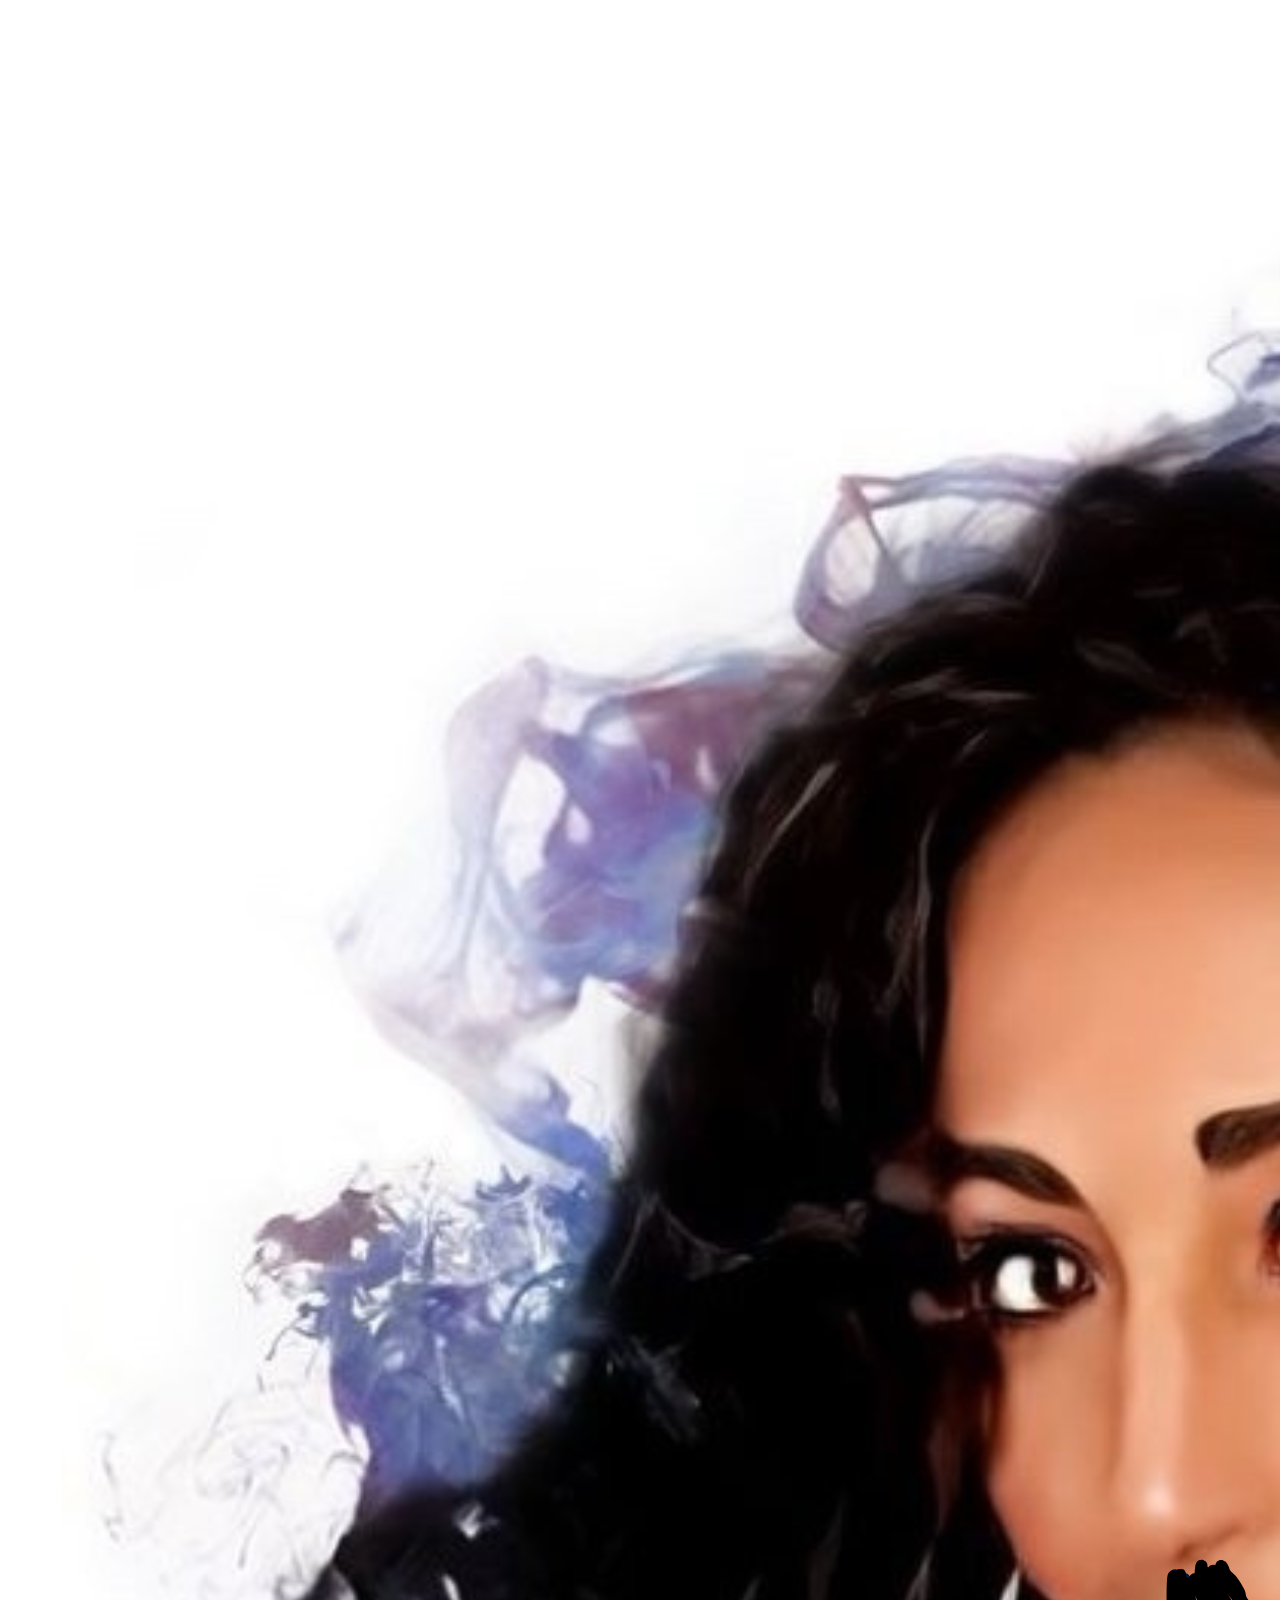
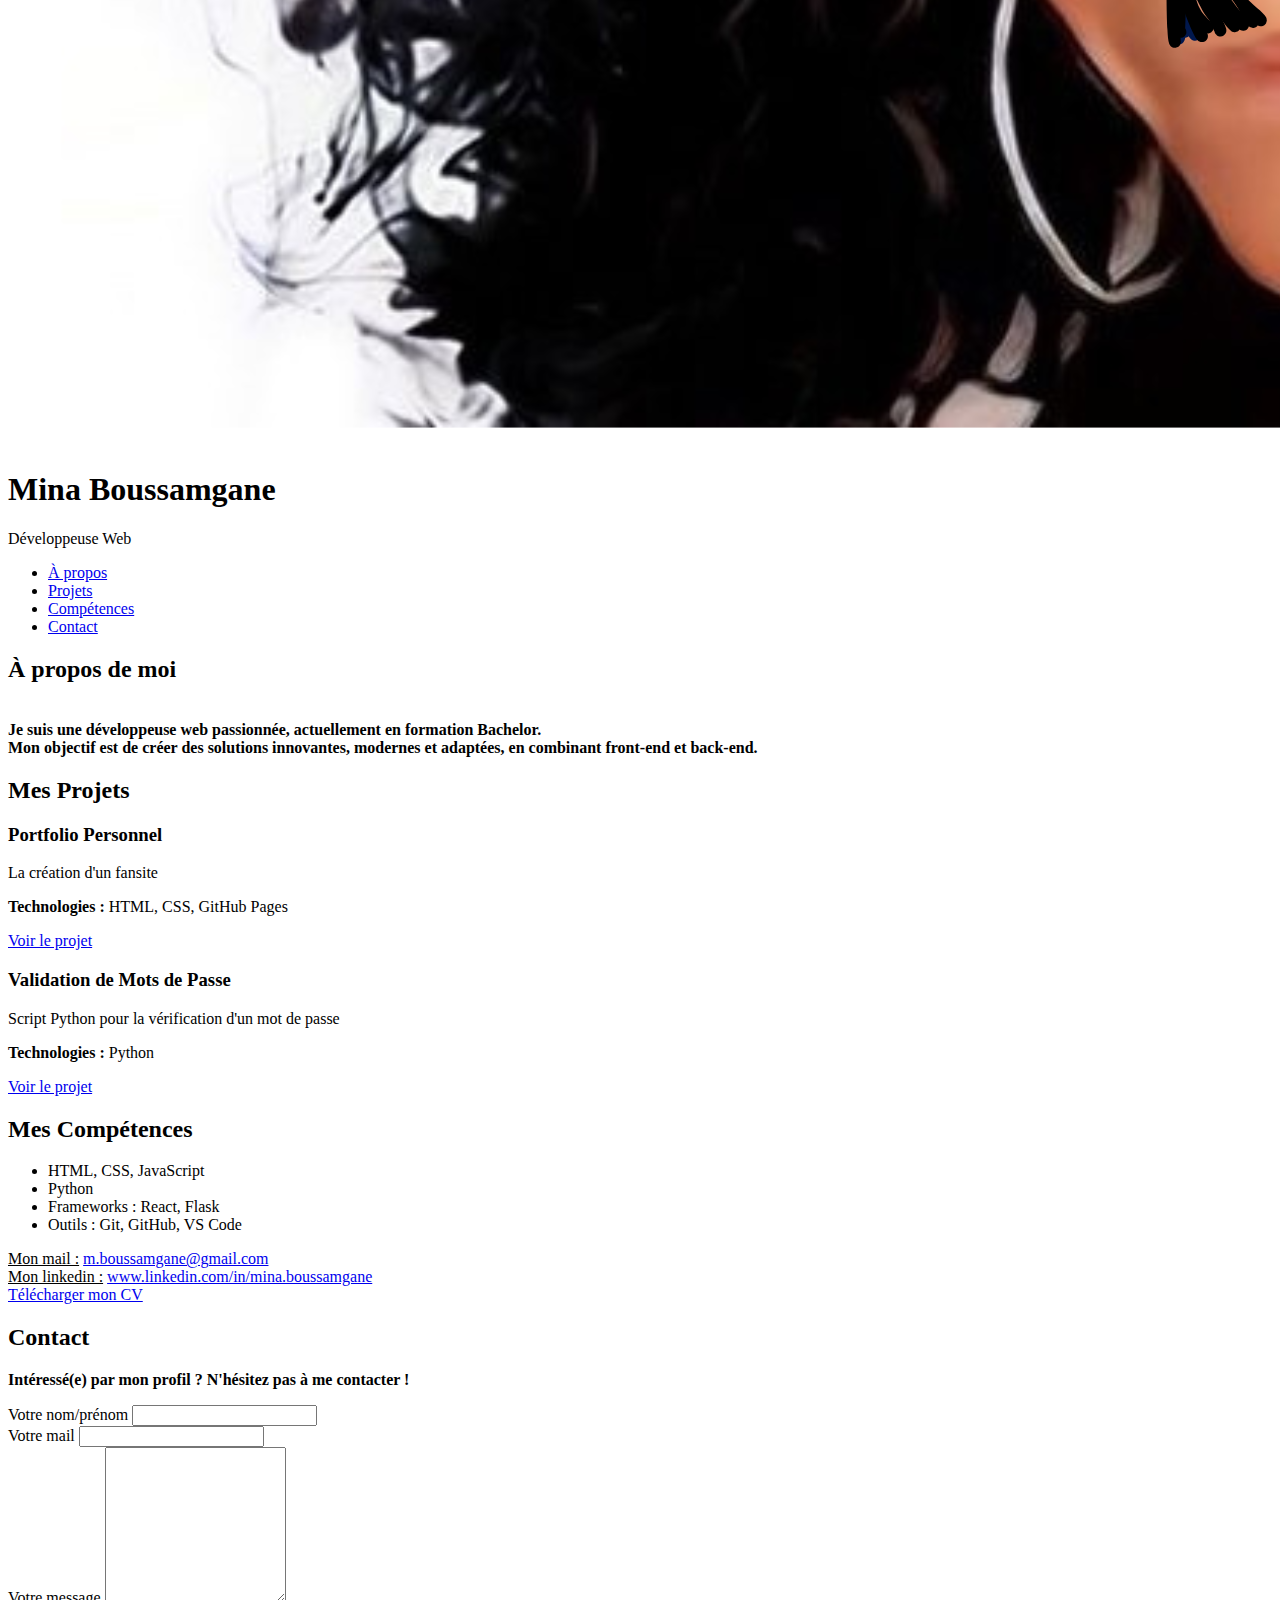
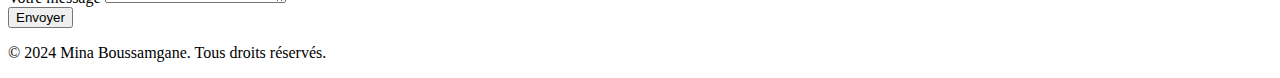
==== portfolio.html @ cf0d4e97 "Description des modifications" ====
<!DOCTYPE html>
<html lang="fr">
<head>
    <meta charset="UTF-8">
    <meta name="viewport" content="width=device-width, initial-scale=1.0">
    <title>Portfolio de Mina Boussamgane</title>
    <link rel="stylesheet" href="portfolio.css">
</head>
<body>
    <header class="banner">
        <div class="header-content">
            <img src="photo toon me 2.png" alt="Photo" class="profile-photo">
            <div class="header-text">
                <h1>Mina Boussamgane</h1>
                <p>Développeuse Web</p>
                <nav>
                    <ul>
                        <li><a href="#about">À propos</a></li>
                        <li><a href="#projects">Projets</a></li>
                        <li><a href="#skills">Compétences</a></li>
                        <li><a href="#contact">Contact</a></li>
                    </ul>
                </nav>
            </div>
        </div>
    </header>

    <main>
        <section id="about" class="section">
            <div class="container">
                <h2>À propos de moi</h2>
                <p><b><br>Je suis une développeuse web passionnée, actuellement en formation Bachelor.</br>
                    Mon objectif est de créer des solutions innovantes, modernes et adaptées, en combinant front-end et back-end.</b></p>
            </div>
        </section>

        <section id="projects" class="section">
            <div class="container">
                <h2>Mes Projets</h2>
                <div class="project">
                    <h3>Portfolio Personnel</h3>
                    <p>La création d'un fansite</p>
                    <p><strong>Technologies :</strong> HTML, CSS, GitHub Pages</p>
                    <a href="https://fr.wikipedia.org/wiki/Adolf_Hitler" target="_blank">Voir le projet</a>
                </div>
                <div class="project">
                    <h3>Validation de Mots de Passe</h3>
                    <p>Script Python pour la vérification d'un mot de passe</p>
                    <p><strong>Technologies :</strong> Python</p>
                    <a href="https://fr.wikipedia.org/wiki/Adolf_Hitler" target="_blank">Voir le projet</a>
                </div>
            </div>
        </section>

        <section id="skills" class="section">
            <div class="container">
                <h2>Mes Compétences</h2>
                <ul>
                    <li>HTML, CSS, JavaScript</li>
                    <li>Python</li>
                    <li>Frameworks : React, Flask</li>
                    <li>Outils : Git, GitHub, VS Code</li>
                </ul>
                <div class="contact-links">
                    <li><u>Mon mail :</u> <a href="https://fr.wikipedia.org/wiki/Adolf_Hitler">m.boussamgane@gmail.com</a></li>
                    <li><u>Mon linkedin :</u> <a href="https://fr.wikipedia.org/wiki/Adolf_Hitler" target="_blank">www.linkedin.com/in/mina.boussamgane</a></li>
                    <a href="https://fr.wikipedia.org/wiki/Adolf_Hitler" download>Télécharger mon CV</a>
                </div>
            </div>
        </section>
        
        <!-- Contact Section -->
<section id="contact" class="contact section">

    <!-- Section Title -->
    <div class="container section-title" data-aos="fade-up">
      <h2>Contact</h2>
      <p><b>Intéressé(e) par mon profil ? N'hésitez pas à me contacter !</b></p>
    </div><!-- End Section Title -->

    <div class="container" data-aos="fade-up" data-aos-delay="100">

        <div class="formulaire">
          <form action="forms/contact.php" method="post" class="form" data-aos="fade-up"
            data-aos-delay="200">

              <div class="name"
                  for="name-field" class="pb-2">Votre nom/prénom
                  <input type="text" name="name" id="name-field" class="form-control" required="">
                </div>
                <div class="mail"
                  for="email-field" class="pb-2">Votre mail 
                  <input type="email" class="form-control" name="email" id="email-field" required="">
                </div>

                <div class="message"
                  for="message-field" class="pb-2">Votre message 
                <textarea class="form-control" name="message" rows="10" id="message-field" required=""></textarea>
                </div>
                <button type="submit">Envoyer</button>
              </div>
            </form>
        </div><!-- End Contact Form -->

      <!-- </div> -->

    </div>

  </section><!-- /Contact Section -->
</main>

<footer>
    <div class="container">
        <p>&copy; 2024 Mina Boussamgane. Tous droits réservés.</p>
    </div>
</footer>
</body>
</html>
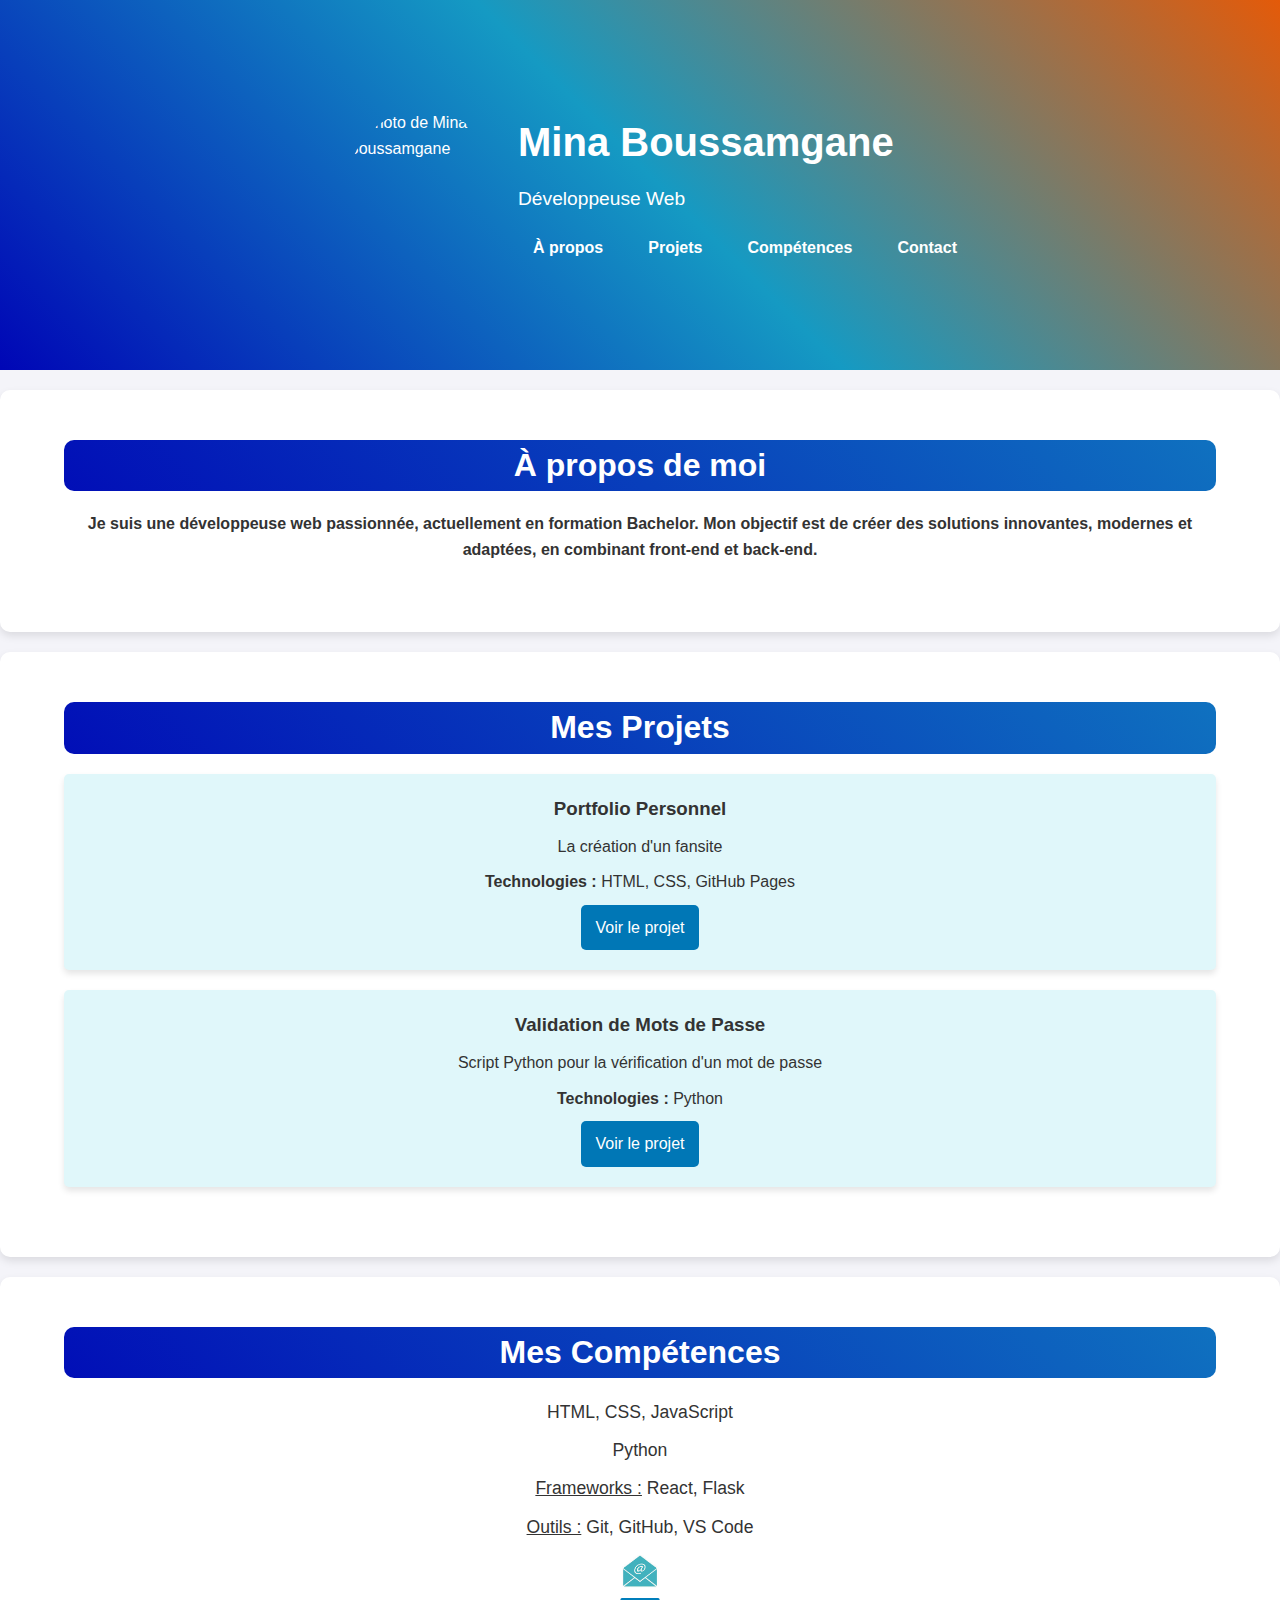
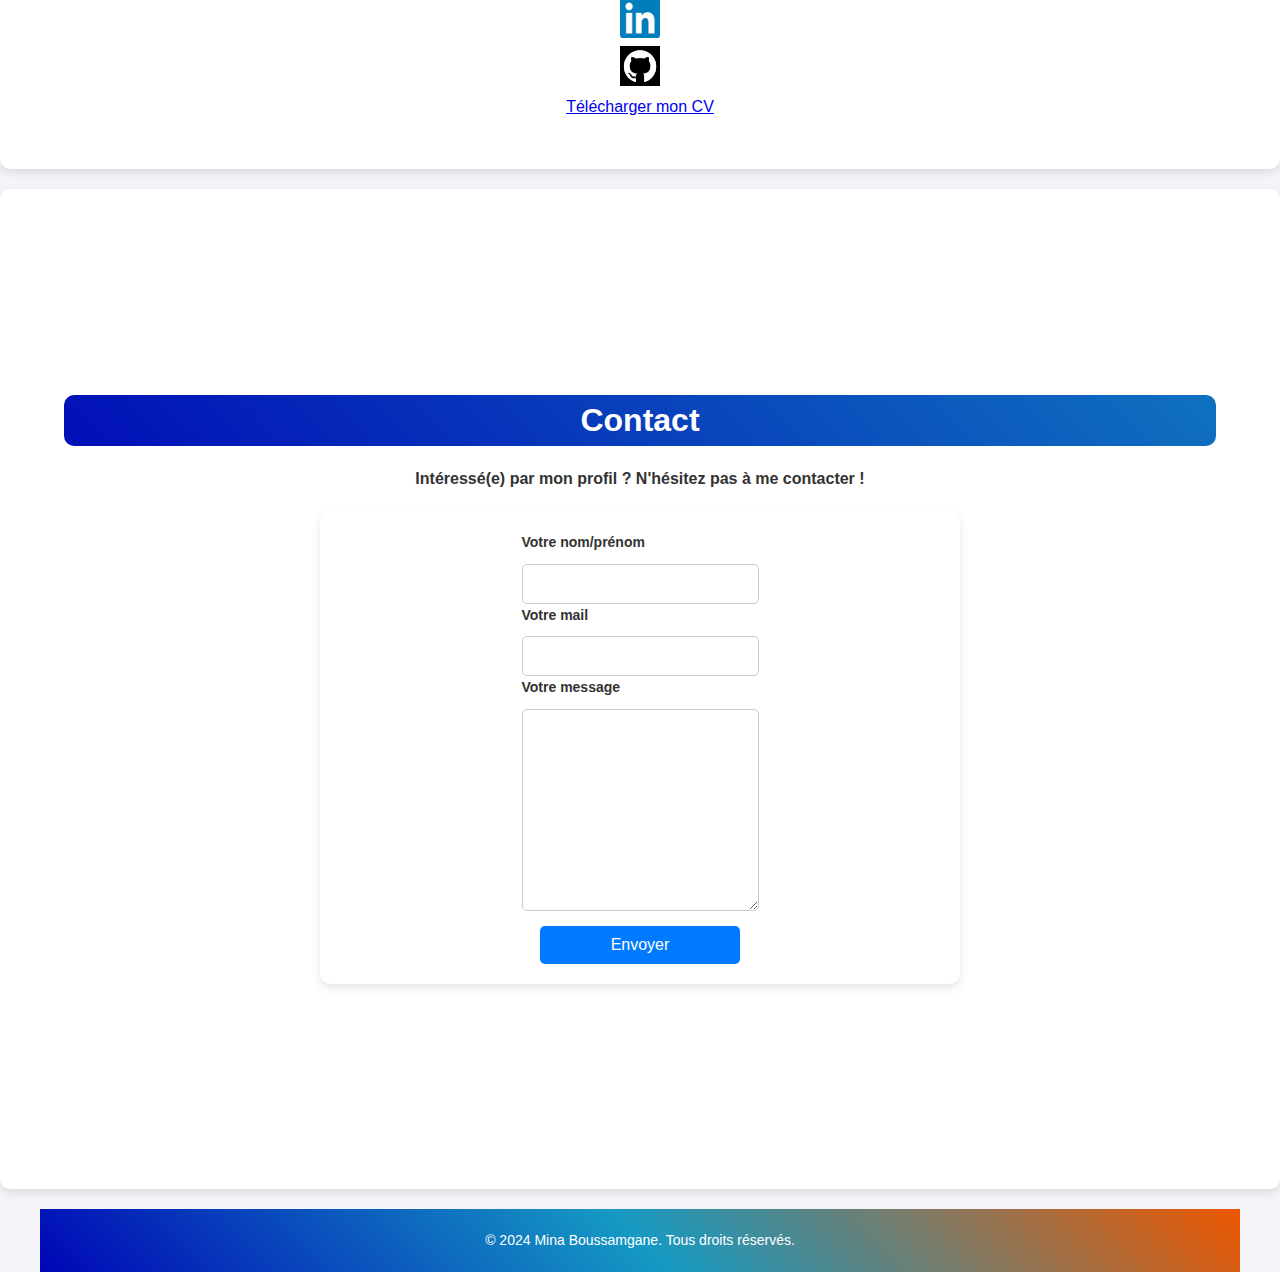
==== commit 3ed57f7d: "Mise_à_jour" ====
--- a/portfolio.html
+++ b/portfolio.html
@@ -5,11 +5,14 @@
     <meta name="viewport" content="width=device-width, initial-scale=1.0">
     <title>Portfolio de Mina Boussamgane</title>
     <link rel="stylesheet" href="portfolio.css">
+
+    </a>
+    
 </head>
 <body>
     <header class="banner">
         <div class="header-content">
-            <img src="photo toon me 2.png" alt="Photo" class="profile-photo">
+            <img src="photo toon me 2.jpg" alt="Photo de Mina Boussamgane" class="profile-photo">
             <div class="header-text">
                 <h1>Mina Boussamgane</h1>
                 <p>Développeuse Web</p>
@@ -29,8 +32,7 @@
         <section id="about" class="section">
             <div class="container">
                 <h2>À propos de moi</h2>
-                <p><b><br>Je suis une développeuse web passionnée, actuellement en formation Bachelor.</br>
-                    Mon objectif est de créer des solutions innovantes, modernes et adaptées, en combinant front-end et back-end.</b></p>
+                <p><b>Je suis une développeuse web passionnée, actuellement en formation Bachelor. Mon objectif est de créer des solutions innovantes, modernes et adaptées, en combinant front-end et back-end.</b></p>
             </div>
         </section>
 
@@ -41,13 +43,13 @@
                     <h3>Portfolio Personnel</h3>
                     <p>La création d'un fansite</p>
                     <p><strong>Technologies :</strong> HTML, CSS, GitHub Pages</p>
-                    <a href="https://fr.wikipedia.org/wiki/Adolf_Hitler" target="_blank">Voir le projet</a>
+                    <a href="https://github.com/Ry4s/Destiny-s-Child" target="_blank">Voir le projet</a>
                 </div>
                 <div class="project">
                     <h3>Validation de Mots de Passe</h3>
                     <p>Script Python pour la vérification d'un mot de passe</p>
                     <p><strong>Technologies :</strong> Python</p>
-                    <a href="https://fr.wikipedia.org/wiki/Adolf_Hitler" target="_blank">Voir le projet</a>
+                    <a href="https://github.com/Mine2R/Password" target="_blank">Voir le projet</a>
                 </div>
             </div>
         </section>
@@ -58,61 +60,50 @@
                 <ul>
                     <li>HTML, CSS, JavaScript</li>
                     <li>Python</li>
-                    <li>Frameworks : React, Flask</li>
-                    <li>Outils : Git, GitHub, VS Code</li>
+                    <li><u>Frameworks :</u> React, Flask</li>
+                    <li><u>Outils :</u> Git, GitHub, VS Code</li>
                 </ul>
                 <div class="contact-links">
-                    <li><u>Mon mail :</u> <a href="https://fr.wikipedia.org/wiki/Adolf_Hitler">m.boussamgane@gmail.com</a></li>
-                    <li><u>Mon linkedin :</u> <a href="https://fr.wikipedia.org/wiki/Adolf_Hitler" target="_blank">www.linkedin.com/in/mina.boussamgane</a></li>
-                    <a href="https://fr.wikipedia.org/wiki/Adolf_Hitler" download>Télécharger mon CV</a>
+                    <a href="mailto:m.boussamgane@gmail.com"><img src="mail.jpg" alt="Email" style="width: 40px; height: 40px;"></a><br>
+                    <a href="https://www.linkedin.com/in/mina-boussamgane" target="_blank"><img src="linkedin.png" alt="LinkedIn" style="width: 40px; height: 40px;"></a><br>
+                    <a href="https://github.com/Mine2R" target="_blank"><img src="githup.png" alt="GitHub" style="width: 40px; height: 40px;"></a><br>
+                    <a href="CV.pdf.pdf" download>Télécharger mon CV</a>
+                    
                 </div>
             </div>
         </section>
-        
-        <!-- Contact Section -->
-<section id="contact" class="contact section">
 
-    <!-- Section Title -->
-    <div class="container section-title" data-aos="fade-up">
-      <h2>Contact</h2>
-      <p><b>Intéressé(e) par mon profil ? N'hésitez pas à me contacter !</b></p>
-    </div><!-- End Section Title -->
+        <section id="contact" class="contact section">
+            <div class="container section-title" data-aos="fade-up">
+                <h2>Contact</h2>
+                <p><b>Intéressé(e) par mon profil ? N'hésitez pas à me contacter !</b></p>
+            </div>
+            <div class="container" data-aos="fade-up" data-aos-delay="100">
+                <div class="formulaire">
+                    <form action="forms/contact.php" method="post" class="form" data-aos="fade-up" data-aos-delay="200">
+                        <div class="name">
+                            <label for="name-field">Votre nom/prénom</label>
+                            <input type="text" name="name" id="name-field" class="form-control" required>
+                        </div>
+                        <div class="mail">
+                            <label for="email-field">Votre mail</label>
+                            <input type="email" class="form-control" name="email" id="email-field" required>
+                        </div>
+                        <div class="message">
+                            <label for="message-field">Votre message</label>
+                            <textarea class="form-control" name="message" rows="10" id="message-field" required></textarea>
+                        </div>
+                        <button type="submit">Envoyer</button>
+                    </form>
+                </div>
+            </div>
+        </section>
+    </main>
 
-    <div class="container" data-aos="fade-up" data-aos-delay="100">
-
-        <div class="formulaire">
-          <form action="forms/contact.php" method="post" class="form" data-aos="fade-up"
-            data-aos-delay="200">
-
-              <div class="name"
-                  for="name-field" class="pb-2">Votre nom/prénom
-                  <input type="text" name="name" id="name-field" class="form-control" required="">
-                </div>
-                <div class="mail"
-                  for="email-field" class="pb-2">Votre mail 
-                  <input type="email" class="form-control" name="email" id="email-field" required="">
-                </div>
-
-                <div class="message"
-                  for="message-field" class="pb-2">Votre message 
-                <textarea class="form-control" name="message" rows="10" id="message-field" required=""></textarea>
-                </div>
-                <button type="submit">Envoyer</button>
-              </div>
-            </form>
-        </div><!-- End Contact Form -->
-
-      <!-- </div> -->
-
-    </div>
-
-  </section><!-- /Contact Section -->
-</main>
-
-<footer>
-    <div class="container">
-        <p>&copy; 2024 Mina Boussamgane. Tous droits réservés.</p>
-    </div>
-</footer>
+    <footer>
+        <div class="container">
+            <p>&copy; 2024 Mina Boussamgane. Tous droits réservés.</p>
+        </div>
+    </footer>
 </body>
 </html>
--- a/portfolio.css
+++ b/portfolio.css
@@ -0,0 +1,281 @@
+body, h1, h2, h3, p, ul, li, a {
+    margin: 0;
+    padding: 0;
+    box-sizing: border-box;
+}
+
+h2 {
+    color: #fff;
+    z-index: 9;
+}
+
+body {
+    font-family: 'Franklin Gothic Medium', 'Arial Narrow', Arial, sans-serif;
+    line-height: 1.6;
+    background-color: #f4f4f9;
+    color: #333;
+    text-align: center;
+}
+
+.container {
+    width: 90%;
+    max-width: 1200px;
+    margin: 0 auto;
+}
+
+.banner {
+    background: linear-gradient(45deg, #0006b6, #159ac3, #ee5700);
+    color: #fff;
+    padding: 50px 20px;
+    text-align: center;
+    width: 100%;
+    height: 30vh;
+    display: flex;
+    justify-content: center;
+    align-items: center;
+}
+
+.header-content {
+    display: flex;
+    align-items: center;
+    gap: 20px;
+    text-align: left;
+}
+
+.profile-photo {
+    border-radius: 50%;
+    width: 150px;
+    height: 150px;
+    object-fit: cover;
+}
+
+.header-text {
+    text-align: left;
+}
+
+header h1 {
+    font-size: 2.5rem;
+    margin-bottom: 10px;
+}
+
+header p {
+    font-size: 1.2rem;
+    margin-bottom: 20px;
+}
+
+header nav ul {
+    list-style: none;
+    display: flex;
+    justify-content: center;
+    gap: 15px;
+    margin-top: 20px;
+}
+
+header nav ul li a {
+    text-decoration: none;
+    color: #fff;
+    font-weight: bold;
+    padding: 5px 15px;
+    transition: background-color 0.3s ease-in-out;
+}
+
+header nav ul li a:hover {
+    background-color: rgba(0, 0, 0, 0.5);
+    border-radius: 5px;
+}
+
+.section {
+    padding: 50px 0;
+    background-color: #fff;
+    margin: 20px 0;
+    border-radius: 10px;
+    box-shadow: 0 4px 8px rgba(0, 0, 0, 0.1);
+}
+
+.section h2 {
+    text-align: center;
+    margin-bottom: 20px;
+    font-size: 2rem;
+    background: linear-gradient(45deg, #0006b6, #159ac3, #ee5700);
+    background-size: 300% 300%;
+    animation: gradient-animation 4s ease infinite;
+    --webkit-background-clip: text;
+    border-radius: 10px;
+}
+
+@keyframes gradient-animation {
+    0% { background-position: 0% 50%; }
+    50% { background-position: 100% 50%; }
+    100% { background-position: 0% 50%; }
+}
+
+.section p {
+    text-align: center;
+    margin-bottom: 20px;
+}
+
+.section ul {
+    list-style: none;
+    padding: 0 20px;
+    text-align: center;
+}
+
+.section ul li {
+    margin: 10px 0;
+    font-size: 1.1rem;
+}
+
+.project {
+    background-color: #e0f7fa;
+    padding: 20px;
+    margin: 20px 0;
+    border-radius: 5px;
+    box-shadow: 0 4px 6px rgba(0, 0, 0, 0.1);
+    transition: transform 0.3s ease-in-out, box-shadow 0.3s ease-in-out;
+}
+
+.project:hover {
+    transform: translateY(-10px);
+    box-shadow: 0 8px 15px rgba(0, 0, 0, 0.2);
+}
+
+.project h3 {
+    margin-bottom: 10px;
+}
+
+.project p {
+    margin-bottom: 10px;
+}
+
+.project a {
+    display: inline-block;
+    padding: 10px 15px;
+    background: #0077b6;
+    color: #fff;
+    border-radius: 5px;
+    text-decoration: none;
+    transition: background 0.3s ease-in-out;
+}
+
+.project a:hover {
+    background: #023e8a;
+}
+
+#contact {
+    display: flex;
+    flex-direction: column;
+    justify-content: center;
+    align-items: center;
+    height: 100vh;
+    text-align: center;
+}
+
+#contact-links {
+    color: #023e8a;
+}
+
+.formulaire {
+    display: flex;
+    flex-direction: column;
+    justify-content: center;
+    align-items: center;
+    gap: 20px;
+    padding: 20px;
+    background-color: #fff;
+    border-radius: 10px;
+    box-shadow: 0 4px 8px rgba(0, 0, 0, 0.1);
+    width: 100%;
+    max-width: 600px;
+    margin: 0 auto;
+}
+
+.formulaire div {
+    display: flex;
+    flex-direction: column;
+    width: 100%;
+}
+
+.formulaire input,
+.formulaire textarea {
+    width: 100%;
+    padding: 10px;
+    border: 1px solid #ccc;
+    border-radius: 5px;
+    font-size: 16px;
+    margin-top: 5px;
+    box-sizing: border-box;
+}
+
+.formulaire label {
+    font-size: 14px;
+    font-weight: bold;
+    margin-bottom: 5px;
+    text-align: left;
+    width: 100%;
+}
+
+button[type="submit"] {
+    display: inline-block;
+    padding: 10px 20px;
+    font-size: 16px;
+    color: #fff;
+    background-color: #007bff;
+    border: none;
+    border-radius: 5px;
+    cursor: pointer;
+    transition: background-color 0.3s;
+    width: 100%;
+    max-width: 200px;
+    margin-top: 15px;
+}
+
+button[type="submit"]:hover {
+    background-color: #0056b3;
+}
+
+footer {
+    background: linear-gradient(45deg, #0006b6, #159ac3, #ee5700);
+    padding: 20px 0;
+    text-align: center;
+    bottom: 0;
+    width: 100%;
+    max-width: 1200px;
+    margin: 0 auto;
+}
+
+footer p {
+    margin: 0;
+    font-size: 14px;
+    color: #fff;
+    border-radius: 5px;
+}
+
+@media (max-width: 768px) {
+    .banner {
+        height: auto;
+        padding: 30px 20px;
+    }
+
+    header h1 {
+        font-size: 2rem;
+    }
+
+    .profile-photo {
+        width: 100px;
+        height: 100px;
+    }
+
+    .project {
+        padding: 10px;
+    }
+
+    header nav ul {
+        flex-direction: column;
+        gap: 10px;
+    }
+
+    .header-content {
+        flex-direction: column;
+        text-align: center;
+    }
+}
